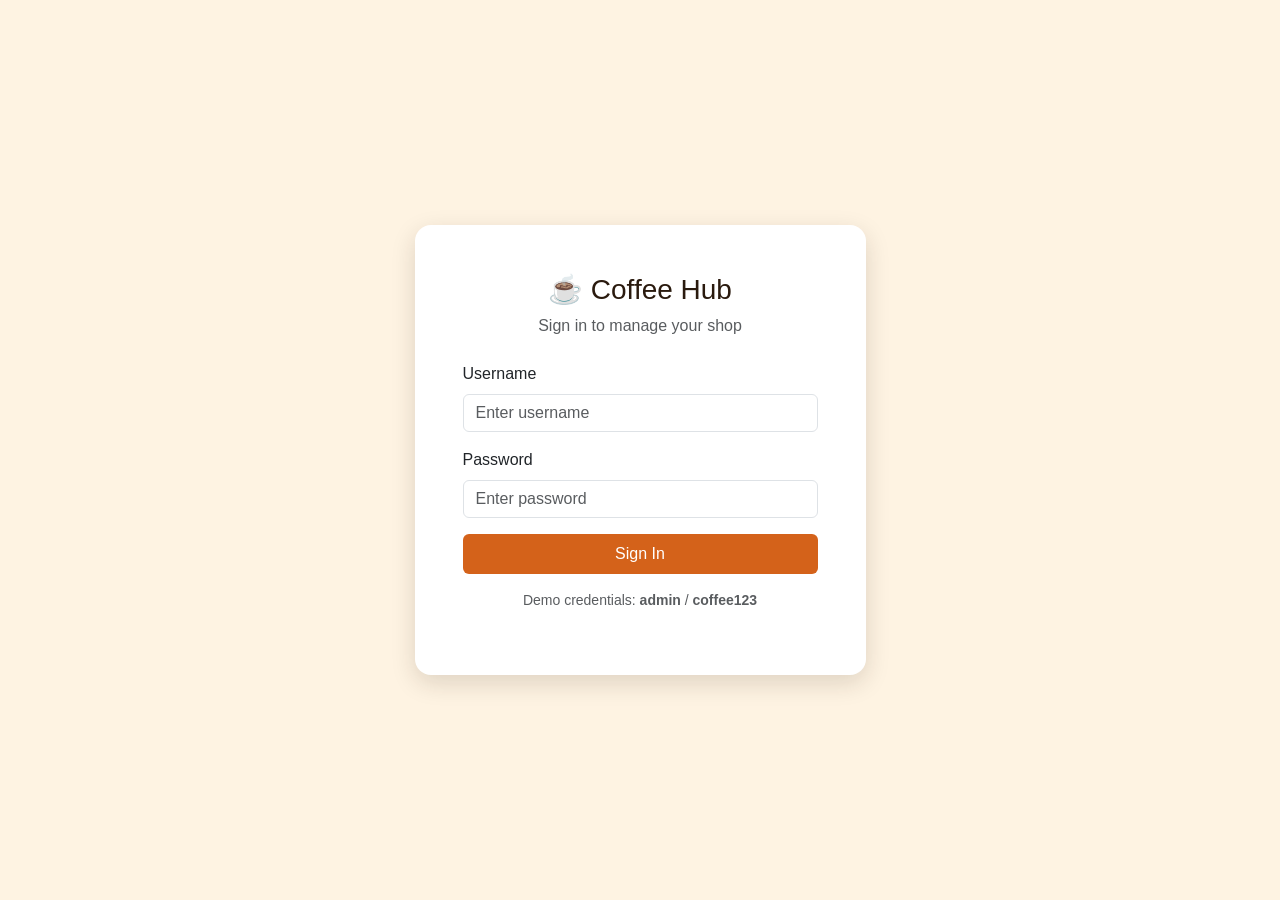
==== index.html @ 6cf9a770 "lab3" ====
<!DOCTYPE html>
<html lang="en">
<head>
  <meta charset="UTF-8">
  <meta name="viewport" content="width=device-width, initial-scale=1.0">
  <title>Login — Coffee Shop Dashboard</title>
  <!-- Bootstrap 5 CSS -->
  <link href="https://cdn.jsdelivr.net/npm/bootstrap@5.3.2/dist/css/bootstrap.min.css" rel="stylesheet">
  <link rel="stylesheet" href="styles.css">
</head>
<body>
  <div class="container">
    <div class="row min-vh-100 align-items-center justify-content-center">
      <div class="col-12 col-sm-10 col-md-8 col-lg-5">
        <div class="login-card p-4 p-md-5">
          <div class="text-center mb-4">
            <h1 class="h3" style="color: #2A1A0E;">☕ Coffee Hub</h1>
            <p class="text-muted">Sign in to manage your shop</p>
          </div>

          <form id="loginForm">
            <div class="mb-3">
              <label for="username" class="form-label">Username</label>
              <input type="text" class="form-control" id="username" placeholder="Enter username" required>
            </div>

            <div class="mb-3">
              <label for="password" class="form-label">Password</label>
              <input type="password" class="form-control" id="password" placeholder="Enter password" required>
            </div>

            <div id="alertBox" class="alert alert-danger d-none" role="alert"></div>

            <button type="submit" class="btn btn-coffee w-100 py-2">Sign In</button>
          </form>

          <p class="text-center mt-3 small text-muted">
            Demo credentials: <strong>admin</strong> / <strong>coffee123</strong>
          </p>
        </div>
      </div>
    </div>
  </div>

  <!-- Bootstrap 5 JS Bundle -->
  <script src="https://cdn.jsdelivr.net/npm/bootstrap@5.3.2/dist/js/bootstrap.bundle.min.js"></script>
  <script src="script.js"></script>
</body>
</html>
---- styles.css ----
/* ===== COLOR PALETTE — Coffee Shop Theme =====
   Dark Brown:   #2A1A0E
   Burnt Orange: #D4621A
   Golden Amber: #F4AE52
   Cream:        #FEF3E2
================================================ */

:root {
  --dark-brown: #2A1A0E;
  --burnt-orange: #D4621A;
  --golden-amber: #F4AE52;
  --cream: #FEF3E2;
}

body {
  background-color: var(--cream);
  font-family: 'Segoe UI', Roboto, sans-serif;
}

/* Login Card */
.login-card {
  background-color: #fff;
  border-radius: 1rem;
  box-shadow: 0 8px 24px rgba(42, 26, 14, 0.15);
}

.btn-coffee {
  background-color: var(--burnt-orange);
  color: white;
  border: none;
}
.btn-coffee:hover {
  background-color: var(--dark-brown);
  color: var(--golden-amber);
}

/* Navbar */
.navbar-coffee {
  background-color: var(--dark-brown);
}
.navbar-coffee .nav-link,
.navbar-coffee .navbar-brand {
  color: var(--cream) !important;
}
.navbar-coffee .nav-link:hover {
  color: var(--golden-amber) !important;
}

/* Cards */
.card {
  border: none;
  border-radius: 0.75rem;
  box-shadow: 0 4px 12px rgba(42, 26, 14, 0.08);
  margin-bottom: 1.5rem;
}
.card-header {
  background-color: var(--burnt-orange);
  color: white;
  font-weight: 600;
}

/* Stats */
.stat-number {
  font-size: 2rem;
  font-weight: 700;
  color: var(--burnt-orange);
}

/* Footer */
footer {
  background-color: var(--dark-brown);
  color: var(--cream);
  padding: 1rem 0;
  margin-top: 2rem;
}
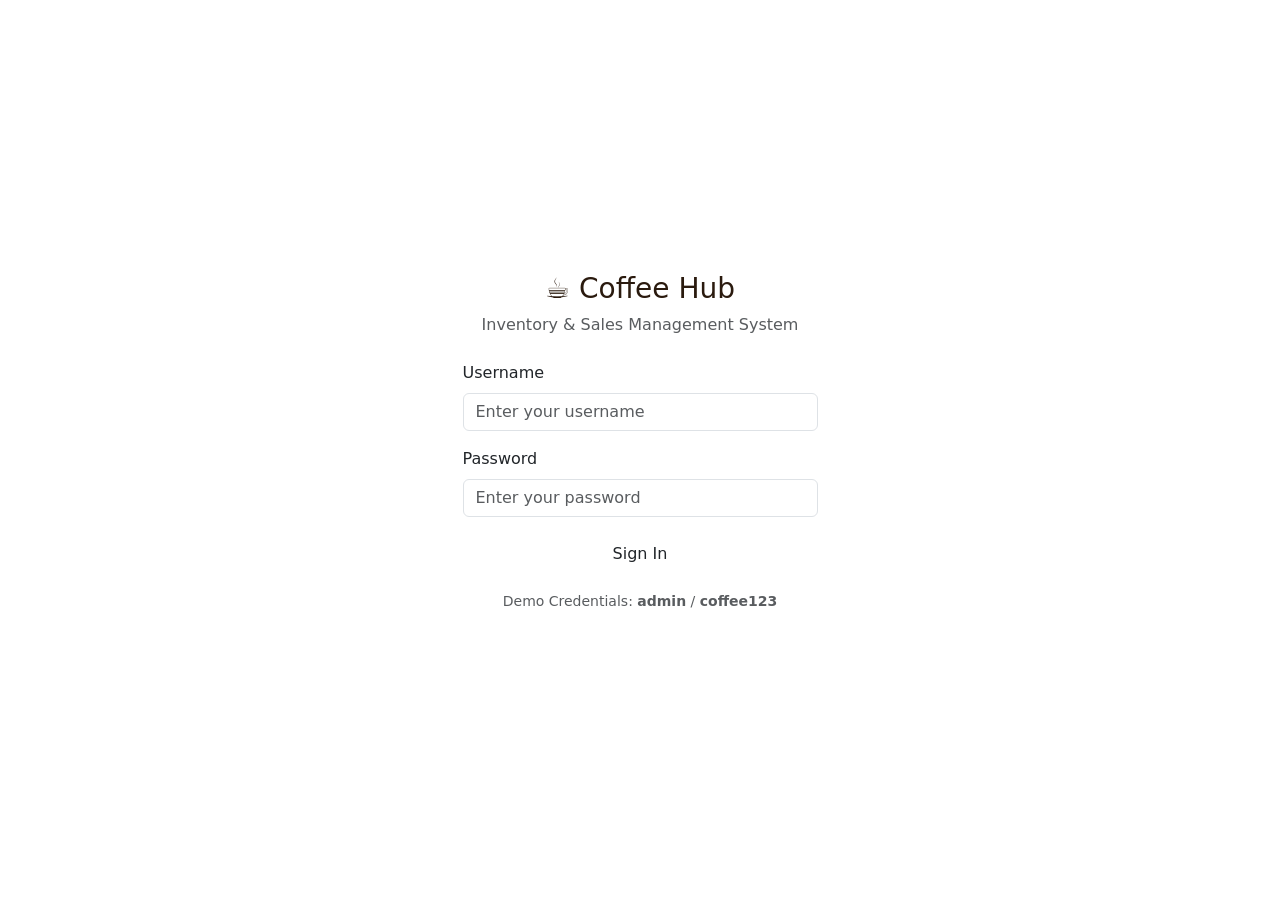
==== commit 7495510b: "lab4" ====
--- a/index.html
+++ b/index.html
@@ -3,9 +3,10 @@
 <head>
   <meta charset="UTF-8">
   <meta name="viewport" content="width=device-width, initial-scale=1.0">
-  <title>Login — Coffee Shop Dashboard</title>
+  <title>Login — Coffee Hub Dashboard</title>
   <!-- Bootstrap 5 CSS -->
   <link href="https://cdn.jsdelivr.net/npm/bootstrap@5.3.2/dist/css/bootstrap.min.css" rel="stylesheet">
+  <!-- Custom Styles -->
   <link rel="stylesheet" href="styles.css">
 </head>
 <body>
@@ -15,18 +16,18 @@
         <div class="login-card p-4 p-md-5">
           <div class="text-center mb-4">
             <h1 class="h3" style="color: #2A1A0E;">☕ Coffee Hub</h1>
-            <p class="text-muted">Sign in to manage your shop</p>
+            <p class="text-muted">Inventory & Sales Management System</p>
           </div>
 
           <form id="loginForm">
             <div class="mb-3">
               <label for="username" class="form-label">Username</label>
-              <input type="text" class="form-control" id="username" placeholder="Enter username" required>
+              <input type="text" class="form-control" id="username" placeholder="Enter your username" required>
             </div>
 
             <div class="mb-3">
               <label for="password" class="form-label">Password</label>
-              <input type="password" class="form-control" id="password" placeholder="Enter password" required>
+              <input type="password" class="form-control" id="password" placeholder="Enter your password" required>
             </div>
 
             <div id="alertBox" class="alert alert-danger d-none" role="alert"></div>
@@ -35,7 +36,7 @@
           </form>
 
           <p class="text-center mt-3 small text-muted">
-            Demo credentials: <strong>admin</strong> / <strong>coffee123</strong>
+            Demo Credentials: <strong>admin</strong> / <strong>coffee123</strong>
           </p>
         </div>
       </div>
@@ -44,6 +45,7 @@
 
   <!-- Bootstrap 5 JS Bundle -->
   <script src="https://cdn.jsdelivr.net/npm/bootstrap@5.3.2/dist/js/bootstrap.bundle.min.js"></script>
+  <!-- Authentication Logic -->
   <script src="script.js"></script>
 </body>
 </html>
--- a/styles.css
+++ b/styles.css
@@ -1,75 +1,78 @@
-/* ===== COLOR PALETTE — Coffee Shop Theme =====
-   Dark Brown:   #2A1A0E
-   Burnt Orange: #D4621A
-   Golden Amber: #F4AE52
-   Cream:        #FEF3E2
-================================================ */
+/* ===== NEW — Lab 4 Enhancements ===== */
 
-:root {
-  --dark-brown: #2A1A0E;
-  --burnt-orange: #D4621A;
-  --golden-amber: #F4AE52;
-  --cream: #FEF3E2;
+/* Charts */
+.chart-container {
+  position: relative;
+  height: 280px;
+  width: 100%;
+  margin-bottom: 1rem;
 }
 
-body {
-  background-color: var(--cream);
-  font-family: 'Segoe UI', Roboto, sans-serif;
+/* Filter Controls */
+.filter-bar {
+  background-color: #fff;
+  border-radius: 0.75rem;
+  padding: 1rem;
+  box-shadow: 0 2px 8px rgba(42, 26, 14, 0.06);
+  margin-bottom: 1.5rem;
+}
+.filter-bar .form-control,
+.filter-bar .form-select {
+  border-radius: 0.5rem;
+  border: 1px solid var(--golden-amber);
 }
 
-/* Login Card */
-.login-card {
-  background-color: #fff;
-  border-radius: 1rem;
-  box-shadow: 0 8px 24px rgba(42, 26, 14, 0.15);
+/* Inventory Table */
+.table thead {
+  background-color: var(--dark-brown);
+  color: var(--cream);
+}
+.table th, .table td {
+  vertical-align: middle;
 }
 
-.btn-coffee {
+/* Stock Status Badges */
+.badge-instock { background-color: #198754; color: white; }
+.badge-lowstock { background-color: #d97706; color: white; }
+.badge-outofstock { background-color: #dc2626; color: white; }
+
+/* Low Stock Alert Banner */
+.low-stock-alert {
+  background-color: #fff7ed;
+  border-left: 4px solid #d97706;
+  color: #92400e;
+  padding: 0.75rem 1rem;
+  border-radius: 0.5rem;
+  margin-bottom: 1rem;
+}
+
+/* Action Buttons */
+.btn-export {
+  background-color: var(--golden-amber);
+  color: var(--dark-brown);
+  font-weight: 600;
+}
+.btn-export:hover {
   background-color: var(--burnt-orange);
   color: white;
-  border: none;
-}
-.btn-coffee:hover {
-  background-color: var(--dark-brown);
-  color: var(--golden-amber);
 }
 
-/* Navbar */
-.navbar-coffee {
-  background-color: var(--dark-brown);
+/* Live Indicator */
+.live-indicator {
+  display: flex;
+  align-items: center;
+  gap: 0.5rem;
+  font-size: 0.9rem;
+  color: #198754;
 }
-.navbar-coffee .nav-link,
-.navbar-coffee .navbar-brand {
-  color: var(--cream) !important;
+.live-dot {
+  width: 10px; height: 10px;
+  background-color: #198754;
+  border-radius: 50%;
+  animation: pulse 2s infinite;
 }
-.navbar-coffee .nav-link:hover {
-  color: var(--golden-amber) !important;
-}
-
-/* Cards */
-.card {
-  border: none;
-  border-radius: 0.75rem;
-  box-shadow: 0 4px 12px rgba(42, 26, 14, 0.08);
-  margin-bottom: 1.5rem;
-}
-.card-header {
-  background-color: var(--burnt-orange);
-  color: white;
-  font-weight: 600;
-}
-
-/* Stats */
-.stat-number {
-  font-size: 2rem;
-  font-weight: 700;
-  color: var(--burnt-orange);
-}
-
-/* Footer */
-footer {
-  background-color: var(--dark-brown);
-  color: var(--cream);
-  padding: 1rem 0;
-  margin-top: 2rem;
+@keyframes pulse {
+  0% { opacity: 1; }
+  50% { opacity: 0.4; }
+  100% { opacity: 1; }
 }
